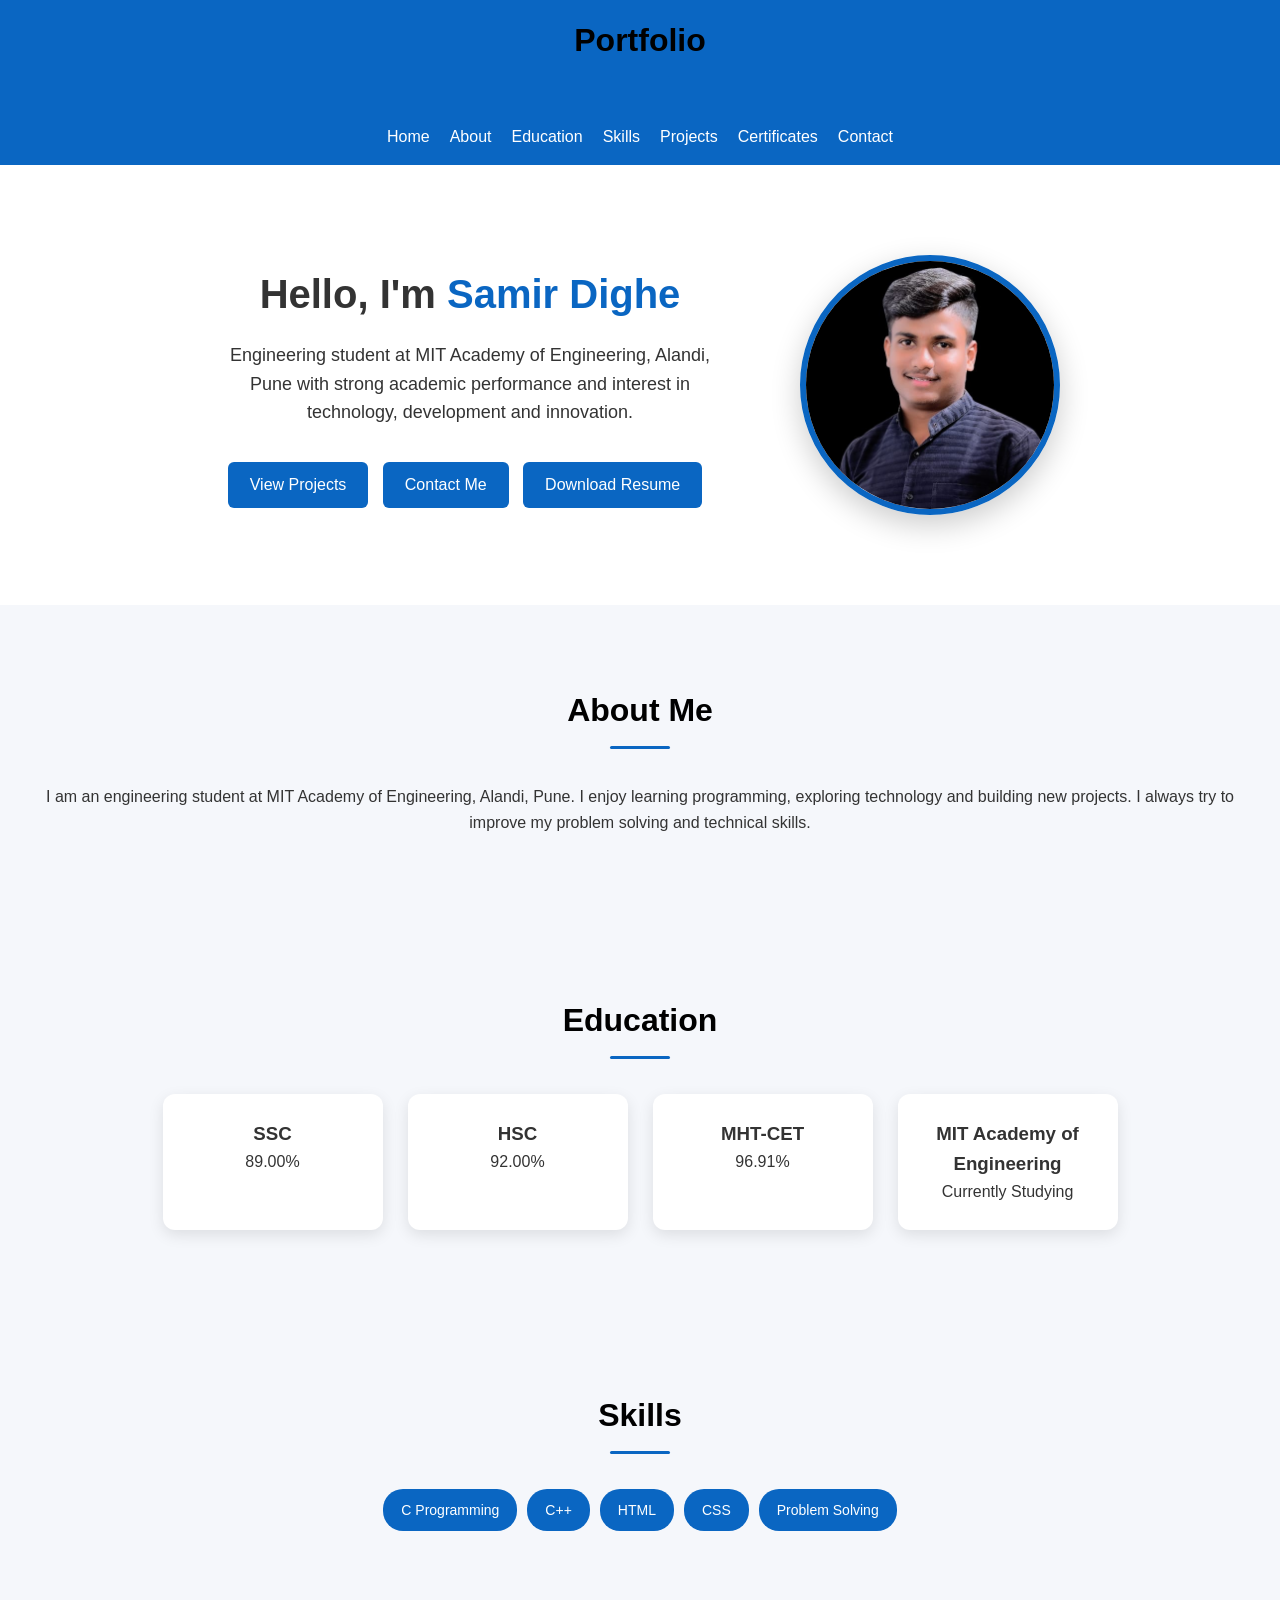
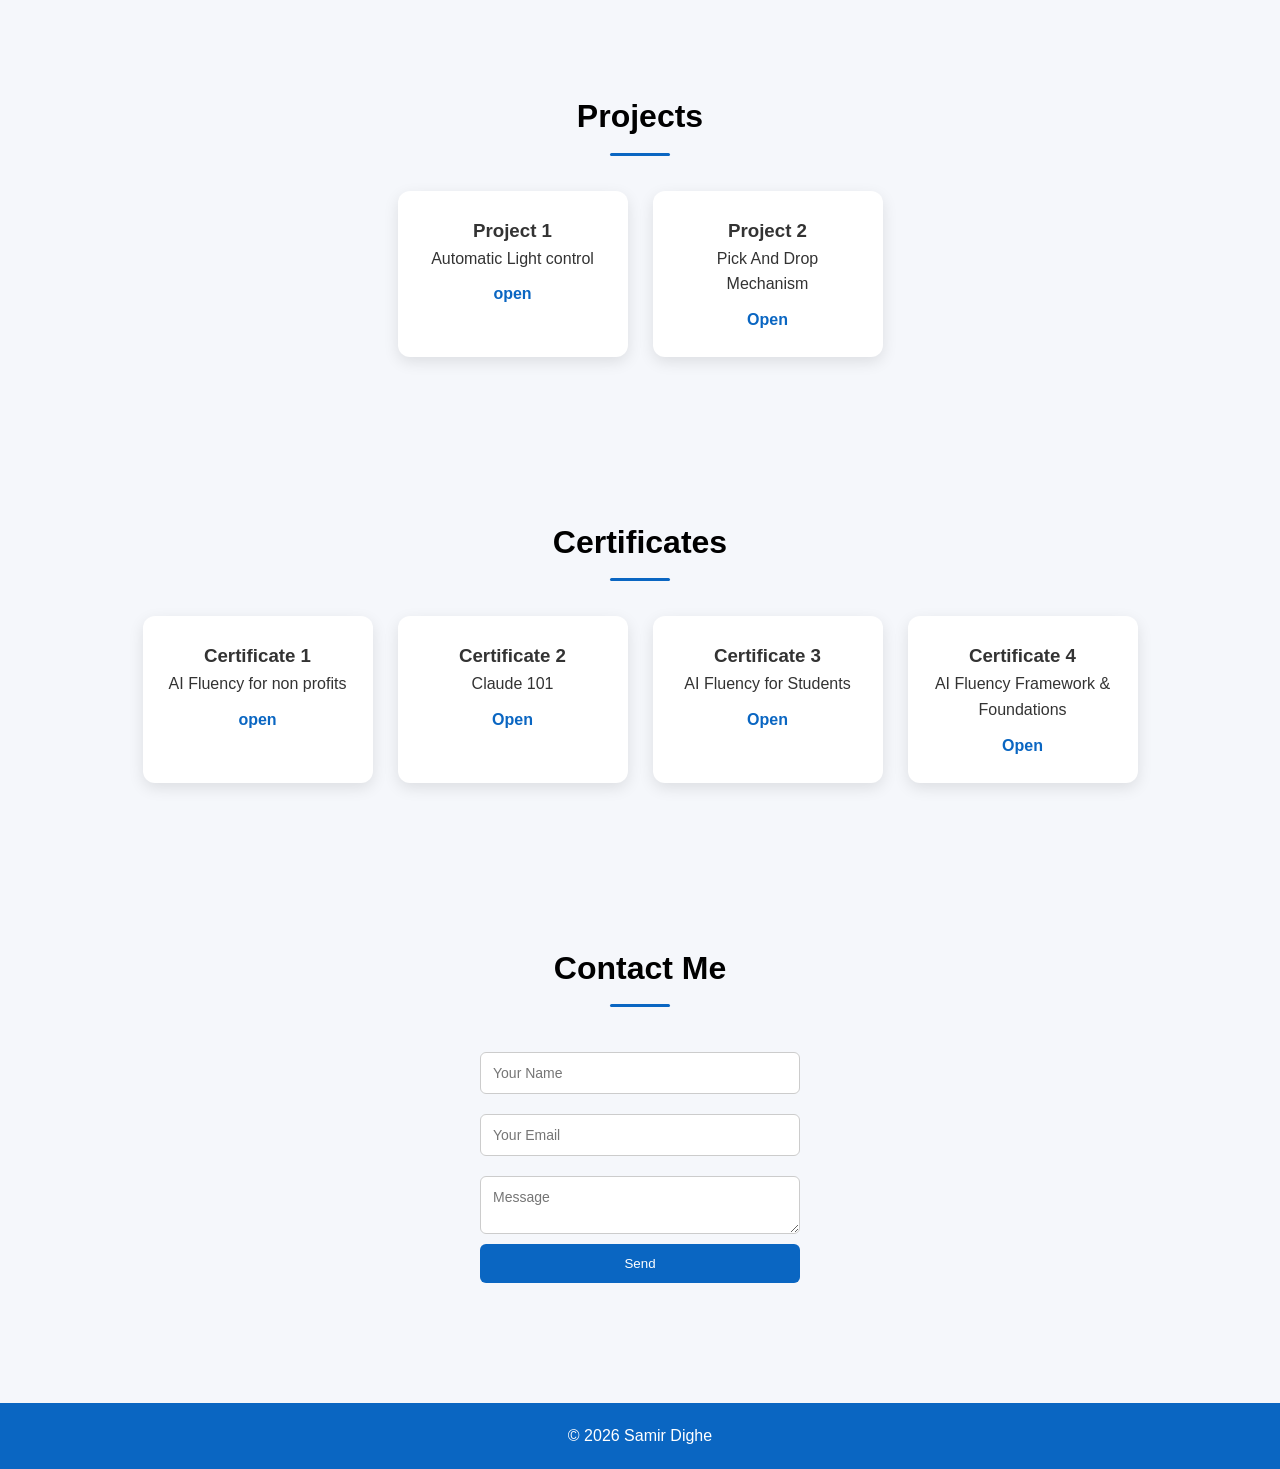
==== index.html @ 9e23239a "Rename index(5).html to index.html" ====
<!DOCTYPE html>
<html lang="en">
<head>
<meta charset="UTF-8">
<meta name="viewport" content="width=device-width, initial-scale=1.0">
<title>Samir Dighe | Portfolio</title>
<link rel="stylesheet" href="style.css">
</head>

<body>

<nav class="navbar">
<h2>Portfolio</h2>

<ul>
<li><a href="#home">Home</a></li>
<li><a href="#about">About</a></li>
<li><a href="#education">Education</a></li>
<li><a href="#skills">Skills</a></li>
<li><a href="#projects">Projects</a></li>
<li><a href="#certificates">Certificates</a></li>
<li><a href="#contact">Contact</a></li>
</ul>
</nav>

<!-- HERO -->

<section id="home" class="hero">

<div class="hero-text">
<h1>Hello, I'm <span>Samir Dighe</span></h1>

<p>
Engineering student at MIT Academy of Engineering, Alandi, Pune with strong
academic performance and interest in technology, development and innovation.
</p>

<a href="#projects" class="btn">View Projects</a>
<a href="#contact" class="btn">Contact Me</a>
<a href="#" class="btn">Download Resume</a>

</div>

<div class="hero-img">
<img src="PP.jpeg" alt="Samir Dighe">
</div>

</section>

<!-- ABOUT -->

<section id="about">

<h2>About Me</h2>

<p>
I am an engineering student at MIT Academy of Engineering, Alandi, Pune.
I enjoy learning programming, exploring technology and building new projects.
I always try to improve my problem solving and technical skills.
</p>

</section>

<!-- EDUCATION -->

<section id="education">

<h2>Education</h2>

<div class="edu-container">

<div class="card">
<h3>SSC</h3>
<p>89.00%</p>
</div>

<div class="card">
<h3>HSC</h3>
<p>92.00%</p>
</div>

<div class="card">
<h3>MHT-CET</h3>
<p>96.91%</p>
</div>

<div class="card">
<h3>MIT Academy of Engineering</h3>
<p>Currently Studying</p>
</div>

</div>

</section>

<!-- SKILLS -->

<section id="skills">

<h2>Skills</h2>

<div class="skills">

<span>C Programming</span>
<span>C++</span>
<span>HTML</span>
<span>CSS</span>
<span>Problem Solving</span>

</div>

</section>

<!-- PROJECTS -->

<section id="projects">

<h2>Projects</h2>

<div class="project-container">

<div class="project-card">
<h3>Project 1</h3>
<p>Automatic Light control</p>
<a href="https://drive.google.com/drive/folders/13ngadPtAJ70TOKbIqm-j2UshG5Vl469m">open</a>
</div>

<div class="project-card">
<h3>Project 2</h3>
<p>Pick And Drop Mechanism</p>
<a href="https://drive.google.com/drive/folders/1ydlt16nxkaaVpCp9N0Hk221RTHvLy3q_">Open</a>
</div>

</section>

<!-- Certificates -->

<section id="certificates">

<h2>Certificates</h2>

<div class="certificate-container">

<div class="certificate-card">
<h3>Certificate 1</h3>
<p>AI Fluency for non profits</p>
<a href="https://drive.google.com/file/d/1-YYURY8ctBNLWLs08d1EeuAviTRSkNgJ/view?usp=drivesdk">open</a>
</div>

<div class="certificate-card">
<h3>Certificate 2</h3>
<p>Claude 101</p>
<a href="https://drive.google.com/file/d/1-2RwqhL8n2HC8US6mt0koCYIdE_HHTbF/view?usp=drivesdk">Open</a>
</div>

<div class="certificate-card">
<h3>Certificate 3</h3>
<p>AI Fluency for Students</p>
<a href="https://drive.google.com/file/d/1Oo9MIAfp2dpP-3Xq8jgW0UEmrBBzfgdm/view?usp=drivesdk">Open</a>
</div>

<div class="certificate-card">
<h3>Certificate 4</h3>
<p>AI Fluency Framework & Foundations</p>
<a href="https://drive.google.com/file/d/1CZthc7dwidRBAbG34-f2X-4dHNJazqSo/view?usp=drivesdk">Open</a>
</div>
</section>

<!-- CONTACT -->

<section id="contact">

<h2>Contact Me</h2>

<form>

<input type="text" placeholder="Your Name">
<input type="email" placeholder="Your Email">
<textarea placeholder="Message"></textarea>

<button type="submit">Send</button>

</form>

</section>

<footer>

<p>© 2026 Samir Dighe</p>

</footer>

</body>
</html>
---- style.css ----
*{
margin:0;
padding:0;
box-sizing:border-box;
font-family:Arial, Helvetica, sans-serif;
}

html{
scroll-behavior:smooth;
}

body{
background:#f5f7fb;
color:#333;
line-height:1.6;
}

/* NAVBAR */

.navbar{
display:flex;
flex-direction:column;
align-items:center;
background:#0a66c2;
padding:15px 20px;
position:sticky;
top:0;
z-index:100;
}

.logo{
color:white;
font-size:26px;
font-weight:bold;
margin-bottom:10px;
text-align:center;
}

.navbar ul{
display:flex;
list-style:none;
gap:20px;
flex-wrap:wrap;
justify-content:center;
}

.navbar a{
color:white;
text-decoration:none;
font-weight:500;
transition:0.3s;
}

.navbar a:hover{
opacity:0.8;
}

/* HERO SECTION */

.hero{
display:flex;
justify-content:center;
align-items:center;
gap:80px;
padding:90px 20px;
flex-wrap:wrap;
background:white;
text-align:center;
}

.hero-text{
max-width:500px;
}

.hero-text h1{
font-size:40px;
margin-bottom:15px;
}

.hero-text span{
color:#0a66c2;
}

.hero-text p{
font-size:18px;
margin-bottom:20px;
}

/* PROFILE IMAGE */

.hero-img{
width:260px;
height:260px;
border-radius:50%;
overflow:hidden;
border:6px solid #0a66c2;
box-shadow:0 10px 30px rgba(0,0,0,0.2);
}

.hero-img img{
width:100%;
height:100%;
object-fit:cover;
}

/* BUTTON */

.btn{
display:inline-block;
margin-top:15px;
margin-right:10px;
padding:10px 22px;
background:#0a66c2;
color:white;
text-decoration:none;
border-radius:6px;
transition:0.3s;
}

.btn:hover{
background:#084a8a;
}

/* SECTIONS */

section{
padding:80px 20px;
text-align:center;
}

/* SECTION TITLES */

h2{
font-size:32px;
margin-bottom:35px;
text-align:center;
position:relative;
 color: #000000;
}

h2::after{
content:"";
display:block;
width:60px;
height:3px;
background:#0a66c2;
margin:10px auto;
border-radius:5px;
}

/* EDUCATION */

.edu-container{
display:flex;
justify-content:center;
flex-wrap:wrap;
gap:25px;
}

.card{
background:white;
padding:25px;
width:220px;
border-radius:12px;
box-shadow:0 5px 15px rgba(0,0,0,0.1);
transition:0.3s;
}

.card:hover{
transform:translateY(-8px);
}

/* SKILLS */

.skills{
display:flex;
justify-content:center; /* center all skill badges */
flex-wrap:wrap;         /* wrap to new line if needed */
gap:10px;               /* space between badges */
}

.skills span{
display:inline-block;
background:#0a66c2;
color:white;
padding:10px 18px;
border-radius:20px;
font-size:14px;
}

/* ACHIEVEMENTS */

.achieve-container{
display:flex;
justify-content:center;
flex-wrap:wrap;
gap:25px;
}

/* PROJECTS */

.project-container{
display:flex;
justify-content:center;
flex-wrap:wrap;
gap:25px;
}

.project-card{
background:white;
padding:25px;
width:230px;
border-radius:12px;
box-shadow:0 5px 15px rgba(0,0,0,0.1);
transition:0.3s;
}

.project-card:hover{
transform:translateY(-8px);
}

.project-card a{
display:inline-block;
margin-top:10px;
text-decoration:none;
color:#0a66c2;
font-weight:bold;
}

/* CERTIFICATES */

.certificate-container{
display:flex;
justify-content:center;
flex-wrap:wrap;
gap:25px;
}

.certificate-card{
background:white;
padding:25px;
width:230px;
border-radius:12px;
box-shadow:0 5px 15px rgba(0,0,0,0.1);
transition:0.3s;
}

.certificate-card:hover{
transform:translateY(-8px);
}

.certificate-card a{
display:inline-block;
margin-top:10px;
text-decoration:none;
color:#0a66c2;
font-weight:bold;
}

/* INTERESTS */

.interest-container{
display:flex;
justify-content:center; /* center interest cards */
flex-wrap:wrap;
gap:20px;
}

.interest-container .card{
background:white;
padding:20px;
width:180px;
border-radius:12px;
box-shadow:0 5px 15px rgba(0,0,0,0.1);
transition:0.3s;
}

.interest-container .card:hover{
transform:translateY(-5px);
}

/* GALLERY */

.gallery-container{
display:flex;
justify-content:center; /* center gallery images */
flex-wrap:wrap;
gap:20px;
}

.gallery img{
width:250px;
border-radius:10px;
box-shadow:0 5px 15px rgba(0,0,0,0.1);
}

/* CONTACT */

form{
display:flex;
flex-direction:column;
width:320px;
margin:auto;
}

form input,
form textarea{
margin:10px 0;
padding:12px;
border:1px solid #ccc;
border-radius:6px;
font-size:14px;
}

button{
background:#0a66c2;
color:white;
padding:12px;
border:none;
border-radius:6px;
cursor:pointer;
}

button:hover{
background:#084a8a;
}

/* FOOTER */

footer{
background:#0a66c2;
color:white;
padding:20px;
text-align:center;
margin-top:40px;
}

/* RESPONSIVE */

@media(max-width:768px){

.hero{
flex-direction:column;
text-align:center;
}

.hero-text h1{
font-size:32px;
}

.navbar ul{
gap:12px;
}

.hero-img{
width:200px;
height:200px;
}

.gallery img{
width:90%;
}

}
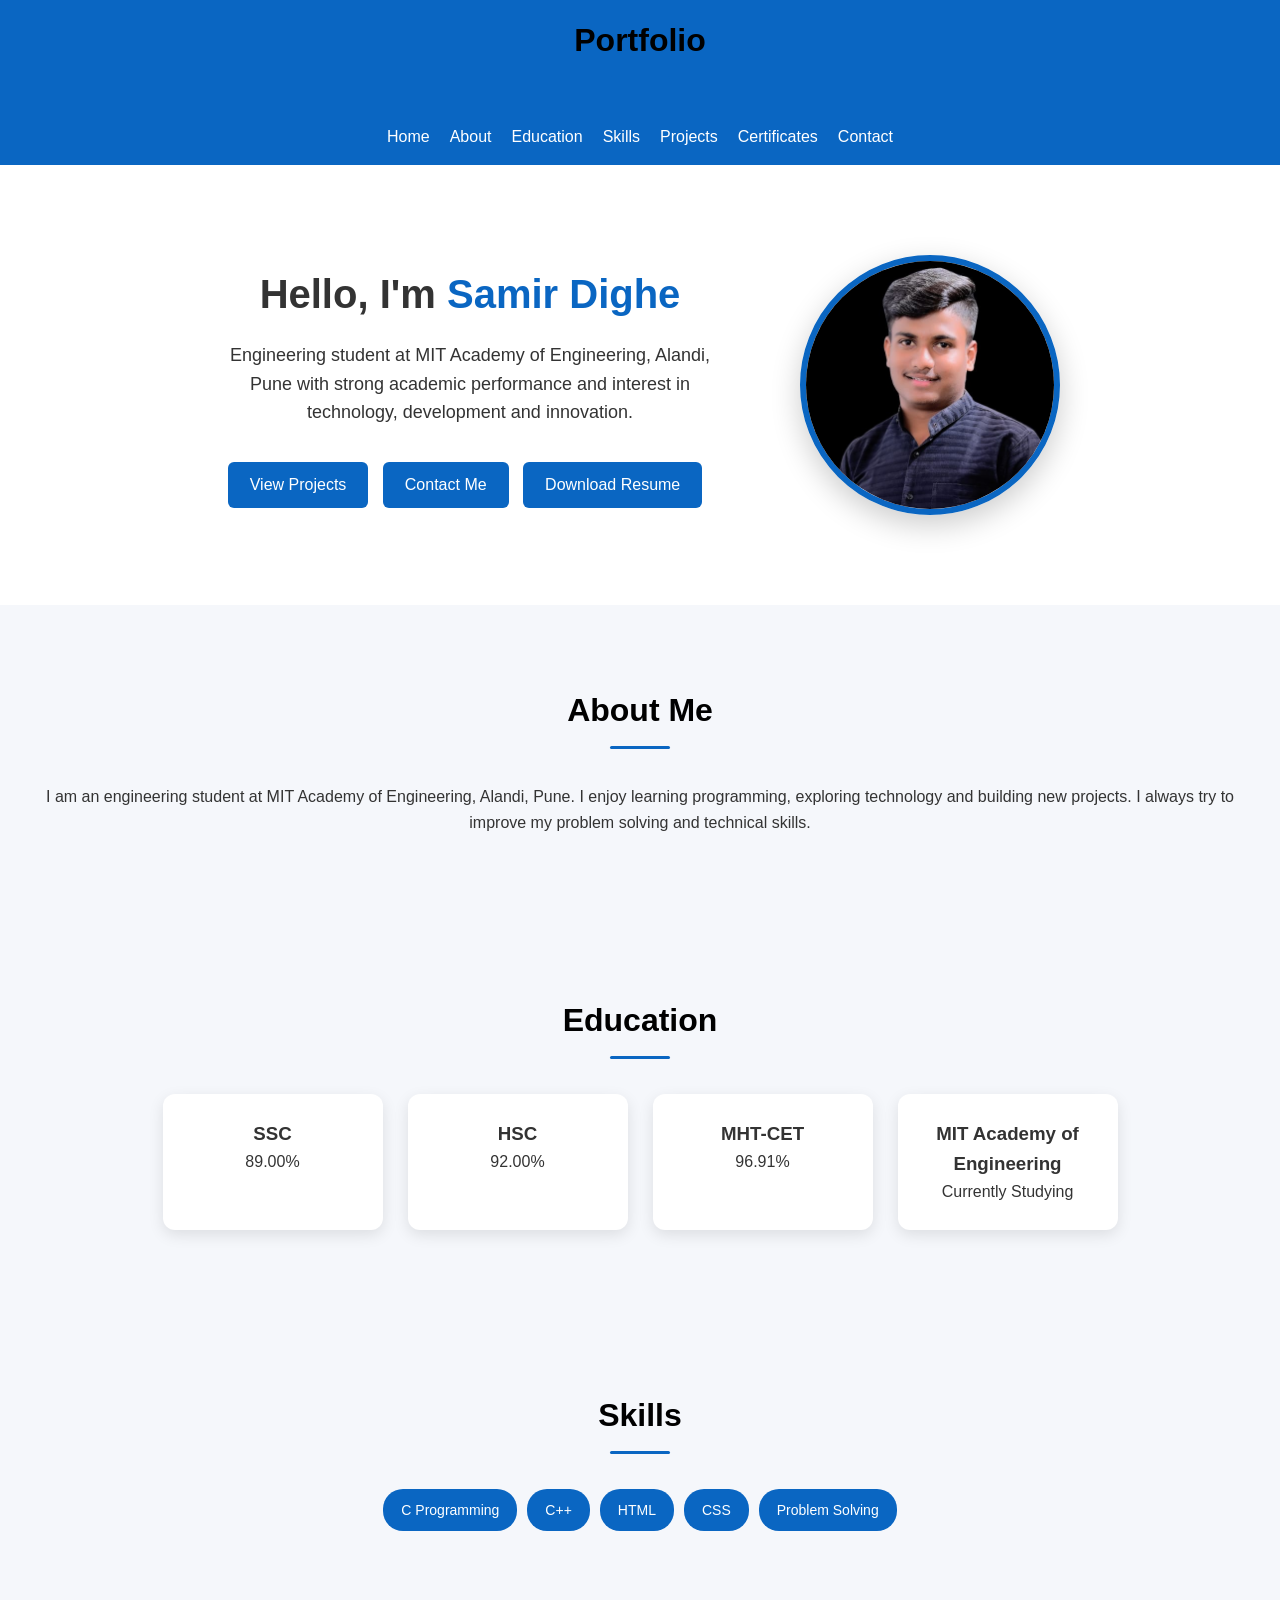
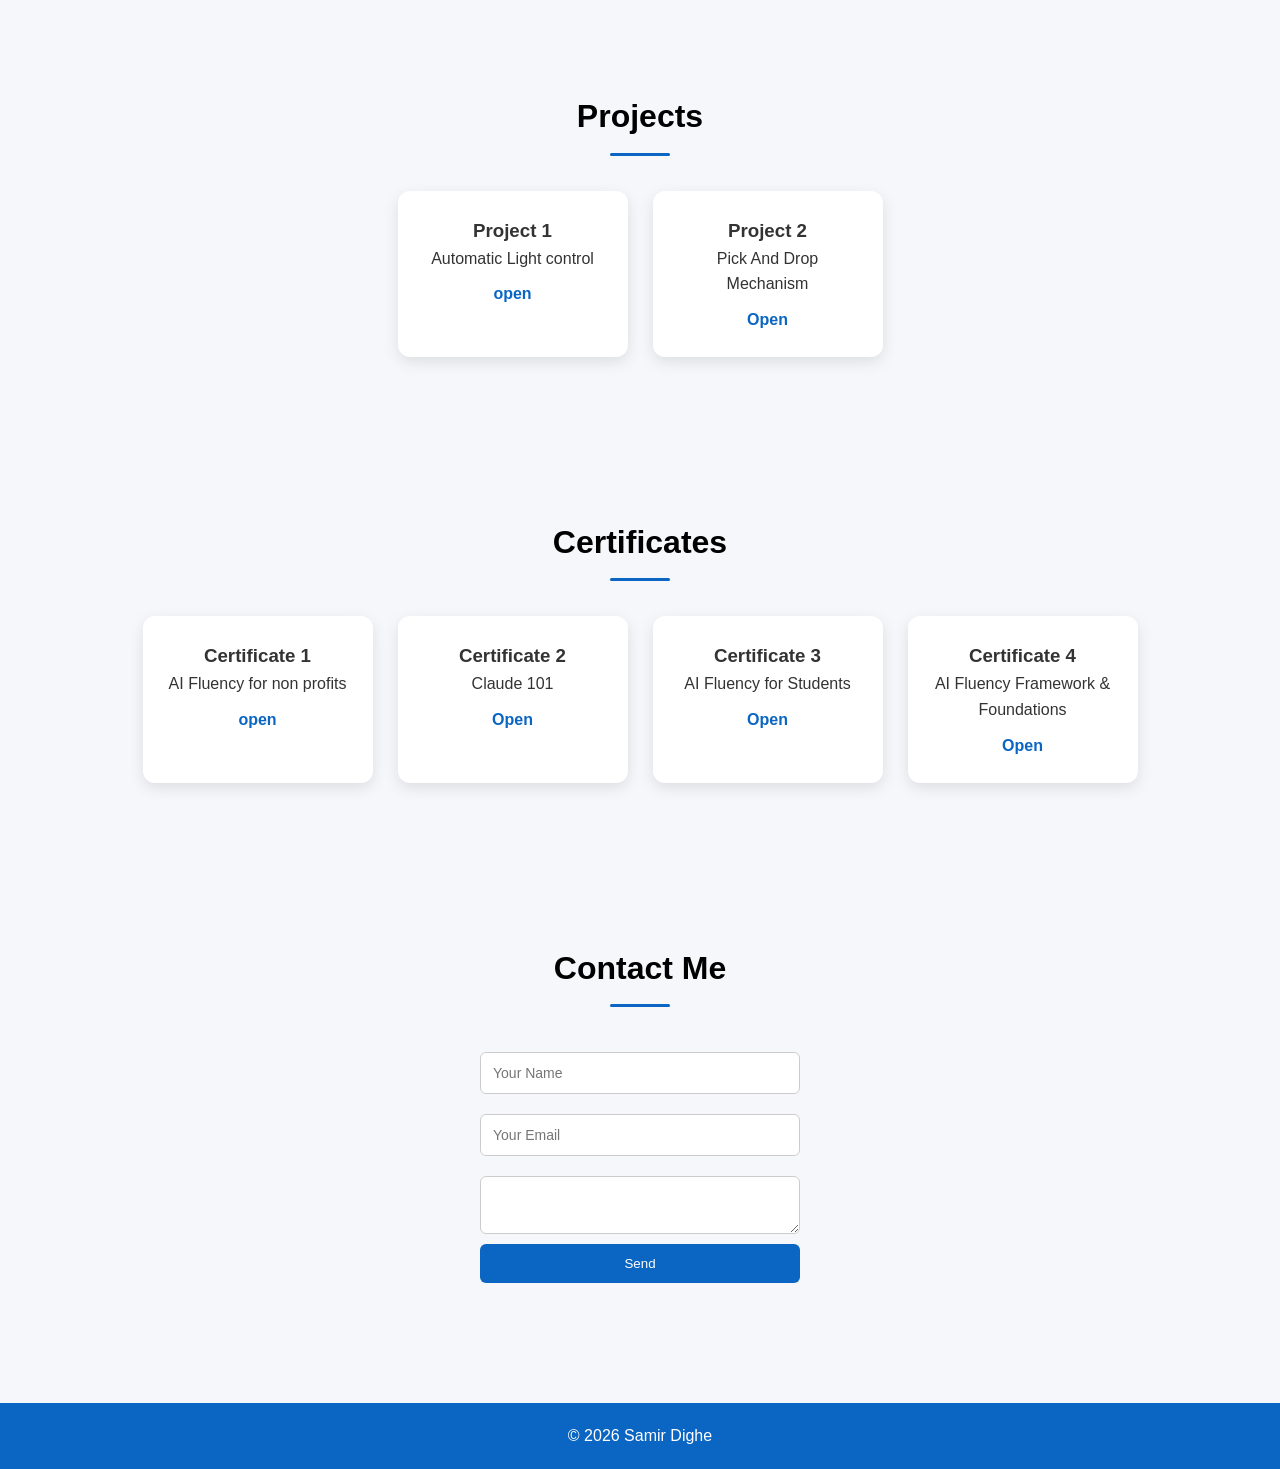
==== commit ab0ae13c: "Update index.html" ====
--- a/index.html
+++ b/index.html
@@ -172,13 +172,14 @@
 
 <h2>Contact Me</h2>
 
-<form>
 
-<input type="text" placeholder="Your Name">
-<input type="email" placeholder="Your Email">
-<textarea placeholder="Message"></textarea>
-
-<button type="submit">Send</button>
+  <form action="https://formsubmit.co/samirdighe907@gmail.com"
+    method="POST">
+    <input type="text" name="name" placeholder="Your Name">
+    <input type="email" name="email" placeholder="Your Email">
+    <textarea name="message"></textarea>
+  
+    <button type="submit">Send</button>
 
 </form>
 
